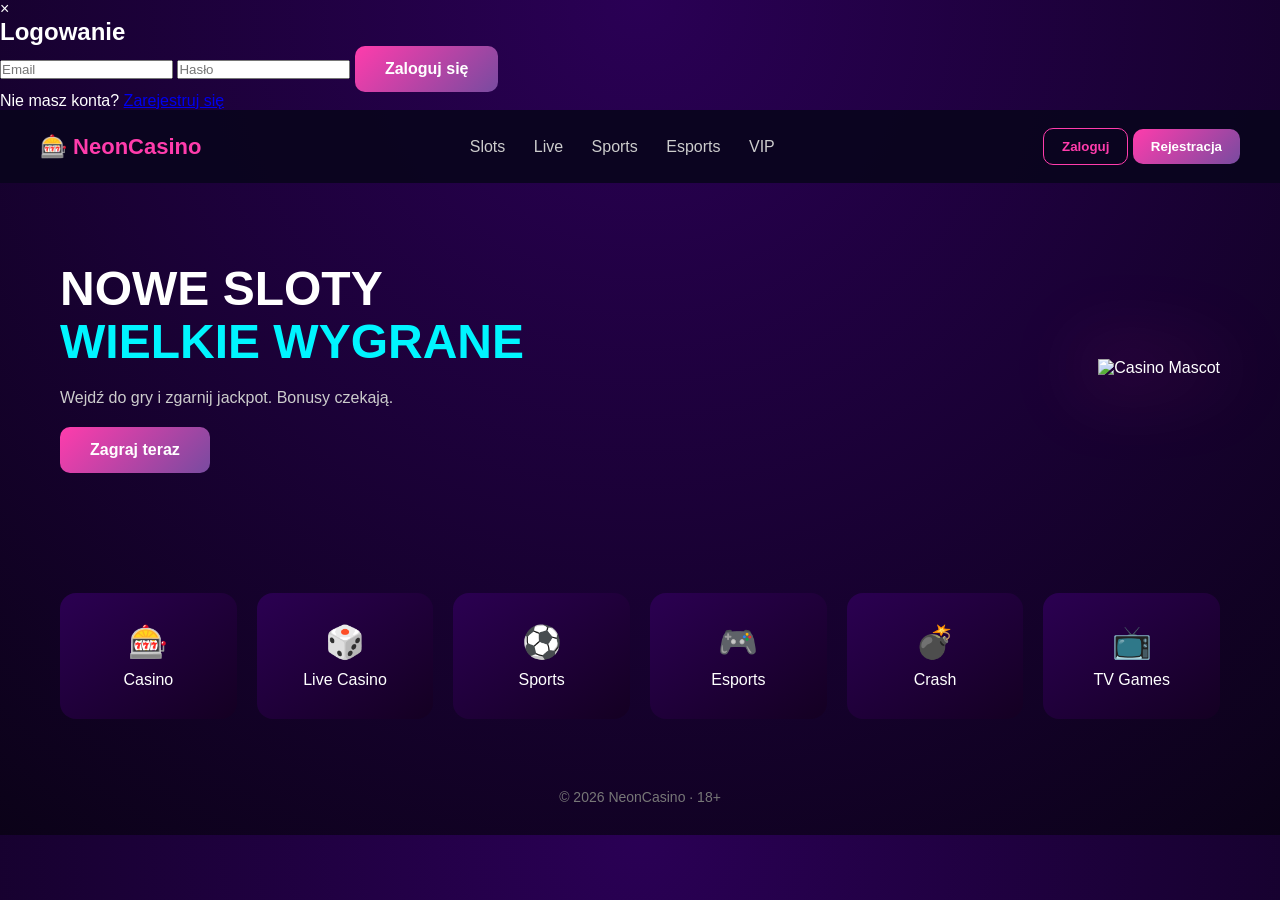
==== frontend/index.html @ 8311e33c "api added and frontend update" ====
<!DOCTYPE html>
<html lang="pl">
<head>
  <meta charset="UTF-8">
  <title>Neon Casino</title>
  <meta name="viewport" content="width=device-width, initial-scale=1.0">
  <link rel="stylesheet" href="style.css">
</head>
<div id="authModal" class="modal">
  <div class="modal-content">
    <span class="close-btn">&times;</span>
    <h2 id="modalTitle">Logowanie</h2>
    <form id="authForm">
      <input type="email" id="email" placeholder="Email" required>
      <input type="password" id="password" placeholder="Hasło" required>
      <button type="submit" class="btn primary big" id="submitAuth">Zaloguj się</button>
    </form>
    <p id="toggleText">Nie masz konta? <a href="#" id="switchToRegister">Zarejestruj się</a></p>
  </div>
</div>
<body>

<header class="topbar">
  <div class="logo">🎰 NeonCasino</div>
  <nav>
    <a href="#">Slots</a>
    <a href="#">Live</a>
    <a href="#">Sports</a>
    <a href="#">Esports</a>
    <a href="#">VIP</a>
  </nav>
  <div class="auth">
    <button class="btn ghost">Zaloguj</button>
    <button class="btn primary">Rejestracja</button>
  </div>
</header>

<section class="hero">
  <div class="hero-text">
    <h1>NOWE SLOTY<br><span>WIELKIE WYGRANE</span></h1>
    <p>Wejdź do gry i zgarnij jackpot. Bonusy czekają.</p>
    <button class="btn primary big">Zagraj teraz</button>
  </div>

  <div class="hero-image">
    <img id="heroImg" src="assets/hero.jpg" alt="Casino Mascot">
  </div>
</section>

<section class="categories">
  <div class="card">🎰<span>Casino</span></div>
  <div class="card">🎲<span>Live Casino</span></div>
  <div class="card">⚽<span>Sports</span></div>
  <div class="card">🎮<span>Esports</span></div>
  <div class="card">💣<span>Crash</span></div>
  <div class="card">📺<span>TV Games</span></div>
</section>

<footer>
  © 2026 NeonCasino · 18+
</footer>

<script src="main.js"></script>
</body>
</html>
---- frontend/style.css ----
* {
    margin: 0;
    padding: 0;
    box-sizing: border-box;
    font-family: 'Segoe UI', sans-serif;
  }
  
  body {
    background: radial-gradient(circle at top, #2a0055, #0b0218);
    color: #fff;
  }
  
  /* HEADER */
  .topbar {
    display: flex;
    justify-content: space-between;
    align-items: center;
    padding: 18px 40px;
    background: rgba(10, 5, 30, 0.95);
  }
  
  .logo {
    font-size: 22px;
    font-weight: 700;
    color: #ff3cac;
  }
  
  nav a {
    margin: 0 12px;
    color: #ccc;
    text-decoration: none;
  }
  
  nav a:hover {
    color: #fff;
  }
  
  /* BUTTONS */
  .btn {
    padding: 10px 18px;
    border-radius: 10px;
    border: none;
    cursor: pointer;
    font-weight: 600;
  }
  
  .btn.primary {
    background: linear-gradient(135deg, #ff3cac, #784ba0);
    color: white;
  }
  
  .btn.ghost {
    background: transparent;
    border: 1px solid #ff3cac;
    color: #ff3cac;
  }
  
  .btn.big {
    padding: 14px 30px;
    font-size: 16px;
  }
  
  /* HERO */
  .hero {
    display: flex;
    justify-content: space-between;
    align-items: center;
    padding: 80px 60px;
  }
  
  .hero-text h1 {
    font-size: 48px;
    line-height: 1.1;
  }
  
  .hero-text span {
    color: #00f5ff;
  }
  
  .hero-text p {
    margin: 20px 0;
    max-width: 420px;
    color: #ccc;
  }
  
  /* IMAGE ANIMATION */
  .hero-image img {
    max-width: 420px;
    opacity: 0;
    transform: translateY(40px) scale(0.95);
    filter: blur(14px);
    transition:
      opacity 1.2s ease,
      transform 1.2s ease,
      filter 1.2s ease;
  }
  
  .hero-image img.show {
    opacity: 1;
    transform: translateY(0) scale(1);
    filter: blur(0);
    filter: drop-shadow(0 0 40px #ff3cac);
  }
  
  /* CATEGORIES */
  .categories {
    display: grid;
    grid-template-columns: repeat(auto-fit, minmax(160px, 1fr));
    gap: 20px;
    padding: 40px 60px;
  }
  
  .card {
    background: linear-gradient(145deg, #2b0052, #140022);
    border-radius: 16px;
    padding: 30px;
    text-align: center;
    font-size: 32px;
    cursor: pointer;
    transition: 0.25s;
  }
  
  .card span {
    display: block;
    font-size: 16px;
    margin-top: 10px;
  }
  
  .card:hover {
    transform: translateY(-6px);
    box-shadow: 0 0 25px #ff3cac66;
  }
  
  /* FOOTER */
  footer {
    text-align: center;
    padding: 30px;
    color: #777;
    font-size: 14px;
  }
  
  /* MOBILE */
  @media (max-width: 900px) {
    .hero {
      flex-direction: column;
      text-align: center;
    }
  
    .hero-image img {
      margin-top: 40px;
    }
  }
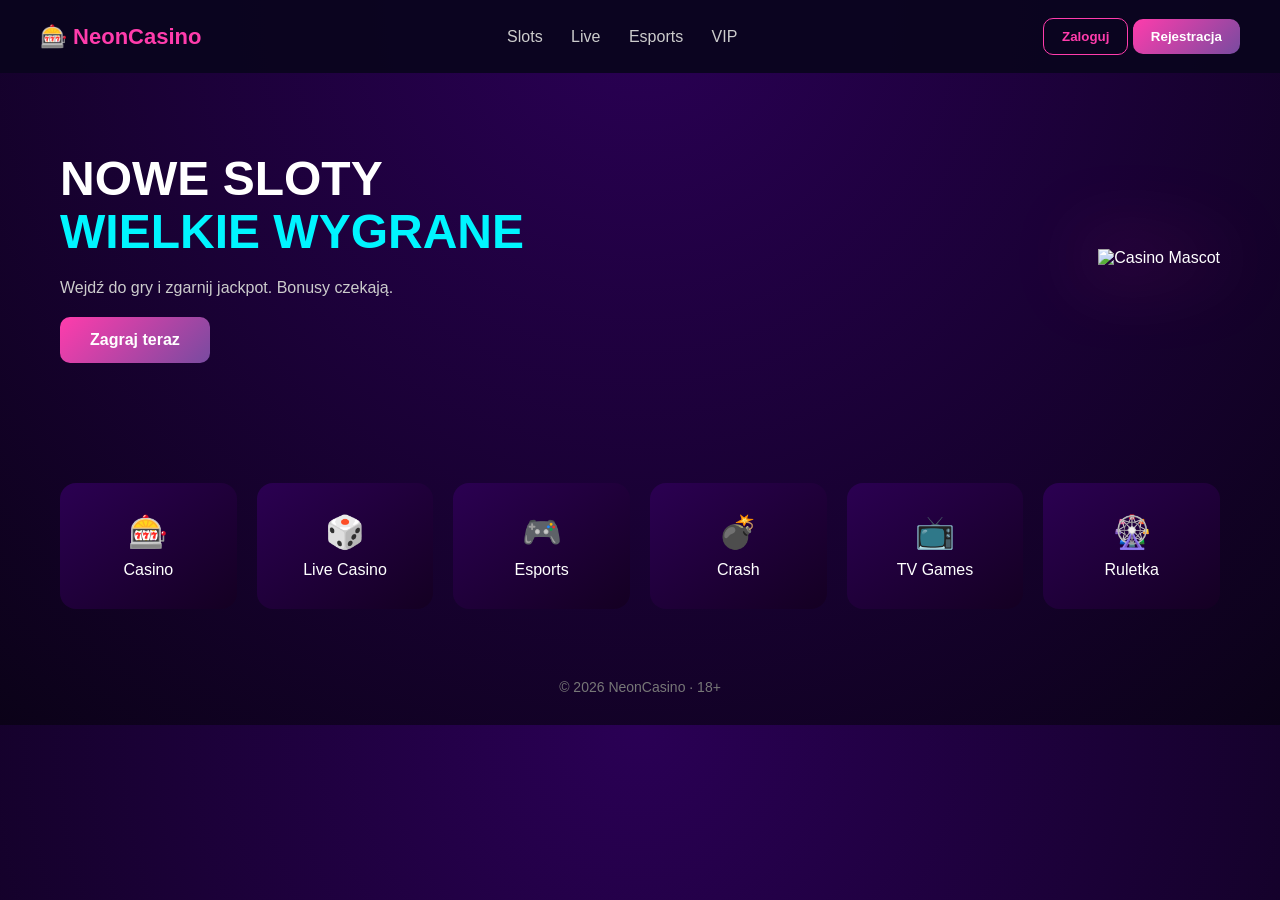
==== commit d33ec3c2: "login page update" ====
--- a/frontend/index.html
+++ b/frontend/index.html
@@ -6,18 +6,6 @@
   <meta name="viewport" content="width=device-width, initial-scale=1.0">
   <link rel="stylesheet" href="style.css">
 </head>
-<div id="authModal" class="modal">
-  <div class="modal-content">
-    <span class="close-btn">&times;</span>
-    <h2 id="modalTitle">Logowanie</h2>
-    <form id="authForm">
-      <input type="email" id="email" placeholder="Email" required>
-      <input type="password" id="password" placeholder="Hasło" required>
-      <button type="submit" class="btn primary big" id="submitAuth">Zaloguj się</button>
-    </form>
-    <p id="toggleText">Nie masz konta? <a href="#" id="switchToRegister">Zarejestruj się</a></p>
-  </div>
-</div>
 <body>
 
 <header class="topbar">
@@ -25,13 +13,12 @@
   <nav>
     <a href="#">Slots</a>
     <a href="#">Live</a>
-    <a href="#">Sports</a>
     <a href="#">Esports</a>
     <a href="#">VIP</a>
   </nav>
   <div class="auth">
-    <button class="btn ghost">Zaloguj</button>
-    <button class="btn primary">Rejestracja</button>
+    <button class="btn ghost" onclick="window.location.href='login.html'">Zaloguj</button>
+    <button class="btn primary" onclick="window.location.href='login.html'">Rejestracja</button>
   </div>
 </header>
 
@@ -50,10 +37,10 @@
 <section class="categories">
   <div class="card">🎰<span>Casino</span></div>
   <div class="card">🎲<span>Live Casino</span></div>
-  <div class="card">⚽<span>Sports</span></div>
   <div class="card">🎮<span>Esports</span></div>
   <div class="card">💣<span>Crash</span></div>
   <div class="card">📺<span>TV Games</span></div>
+  <div class="card">🎡<span>Ruletka</span></div>
 </section>
 
 <footer>
@@ -62,4 +49,4 @@
 
 <script src="main.js"></script>
 </body>
-</html>
+</html>
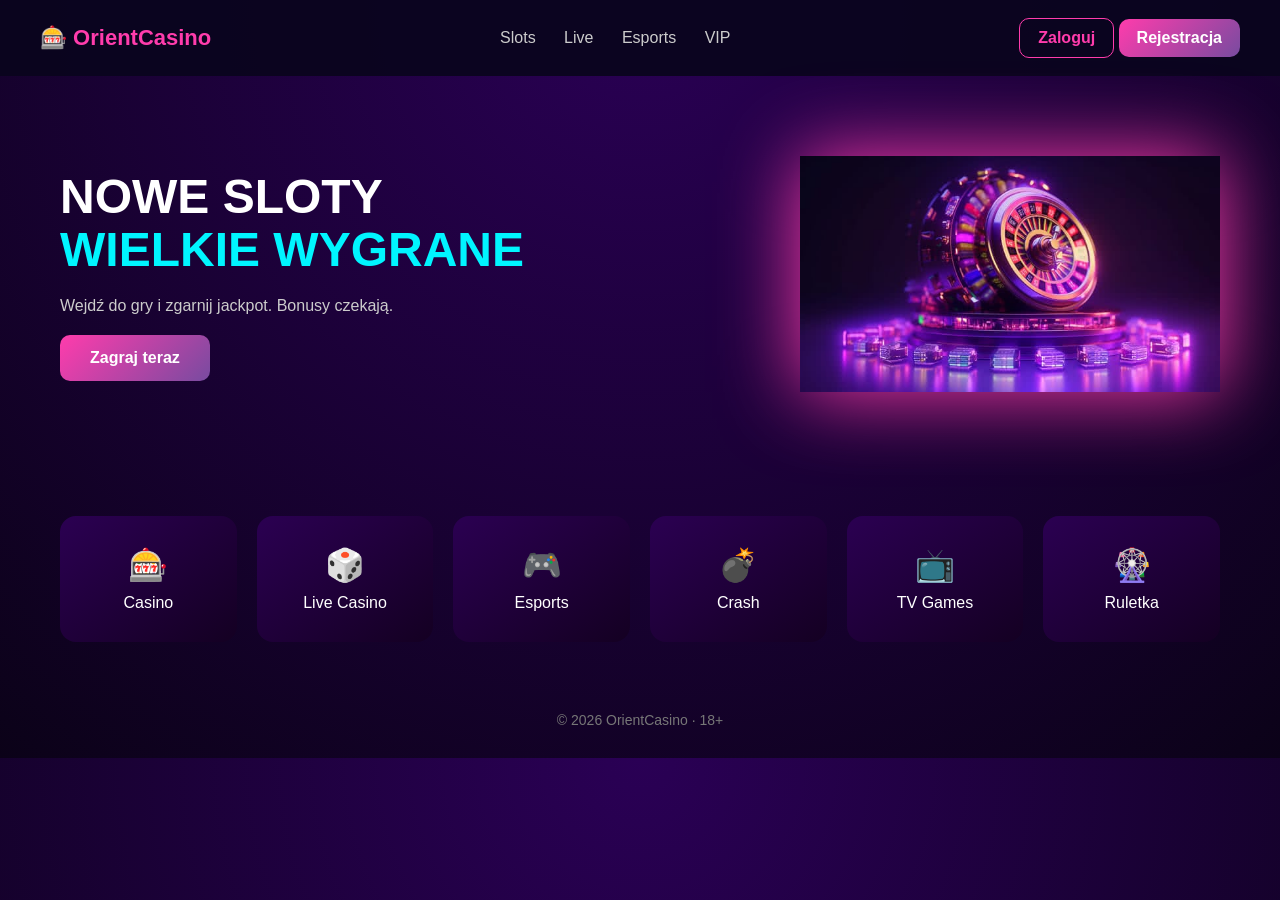
==== commit 20255f0b: "fix: correct static paths and frontend structure" ====
--- a/frontend/index.html
+++ b/frontend/index.html
@@ -2,23 +2,23 @@
 <html lang="pl">
 <head>
   <meta charset="UTF-8">
-  <title>Neon Casino</title>
+  <title>Orient Casino</title>
   <meta name="viewport" content="width=device-width, initial-scale=1.0">
-  <link rel="stylesheet" href="style.css">
+  <link rel="stylesheet" href="static/css/style.css">
 </head>
 <body>
 
 <header class="topbar">
-  <div class="logo">🎰 NeonCasino</div>
+  <div class="logo">🎰 OrientCasino</div>
   <nav>
-    <a href="#">Slots</a>
-    <a href="#">Live</a>
-    <a href="#">Esports</a>
-    <a href="#">VIP</a>
+    <a href="#" aria-label="Slots">Slots</a>
+    <a href="#" aria-label="Live Casino">Live</a>
+    <a href="#" aria-label="Esports">Esports</a>
+    <a href="#" aria-label="VIP">VIP</a>
   </nav>
   <div class="auth">
-    <button class="btn ghost" onclick="window.location.href='login.html'">Zaloguj</button>
-    <button class="btn primary" onclick="window.location.href='login.html'">Rejestracja</button>
+    <a class="btn ghost" href="login.html">Zaloguj</a>
+    <a class="btn primary" href="login.html">Rejestracja</a>
   </div>
 </header>
 
@@ -26,11 +26,11 @@
   <div class="hero-text">
     <h1>NOWE SLOTY<br><span>WIELKIE WYGRANE</span></h1>
     <p>Wejdź do gry i zgarnij jackpot. Bonusy czekają.</p>
-    <button class="btn primary big">Zagraj teraz</button>
+    <a href="login.html" class="btn primary big">Zagraj teraz</a>
   </div>
 
   <div class="hero-image">
-    <img id="heroImg" src="assets/hero.jpg" alt="Casino Mascot">
+    <img id="heroImg" src="static/assets/hero.jpg" alt="Maskotka kasyna">
   </div>
 </section>
 
@@ -44,9 +44,9 @@
 </section>
 
 <footer>
-  © 2026 NeonCasino · 18+
+  © 2026 OrientCasino · 18+
 </footer>
 
-<script src="main.js"></script>
+<script src="static/js/main.js"></script>
 </body>
 </html>
--- a/frontend/static/css/style.css
+++ b/frontend/static/css/style.css
@@ -0,0 +1,153 @@
+* {
+  margin: 0;
+  padding: 0;
+  box-sizing: border-box;
+  font-family: 'Segoe UI', sans-serif;
+}
+
+body {
+  background: radial-gradient(circle at top, #2a0055, #0b0218);
+  color: #fff;
+}
+
+/* HEADER */
+.topbar {
+  display: flex;
+  justify-content: space-between;
+  align-items: center;
+  padding: 18px 40px;
+  background: rgba(10, 5, 30, 0.95);
+}
+
+.logo {
+  font-size: 22px;
+  font-weight: 700;
+  color: #ff3cac;
+}
+
+nav a {
+  margin: 0 12px;
+  color: #ccc;
+  text-decoration: none;
+}
+
+nav a:hover {
+  color: #fff;
+}
+
+/* BUTTONS */
+.btn {
+  padding: 10px 18px;
+  border-radius: 10px;
+  border: none;
+  cursor: pointer;
+  font-weight: 600;
+  text-decoration: none; /* 🔧 żeby <a class="btn"> wyglądało poprawnie */
+  display: inline-block; /* 🔧 spójność z button */
+}
+
+.btn.primary {
+  background: linear-gradient(135deg, #ff3cac, #784ba0);
+  color: white;
+}
+
+.btn.ghost {
+  background: transparent;
+  border: 1px solid #ff3cac;
+  color: #ff3cac;
+}
+
+.btn.big {
+  padding: 14px 30px;
+  font-size: 16px;
+}
+
+/* HERO */
+.hero {
+  display: flex;
+  justify-content: space-between;
+  align-items: center;
+  padding: 80px 60px;
+}
+
+.hero-text h1 {
+  font-size: 48px;
+  line-height: 1.1;
+}
+
+.hero-text span {
+  color: #00f5ff;
+}
+
+.hero-text p {
+  margin: 20px 0;
+  max-width: 420px;
+  color: #ccc;
+}
+
+/* IMAGE ANIMATION */
+.hero-image img {
+  max-width: 420px;
+  opacity: 0;
+  transform: translateY(40px) scale(0.95);
+  filter: blur(14px);
+  transition:
+    opacity 1.2s ease,
+    transform 1.2s ease,
+    filter 1.2s ease;
+}
+
+.hero-image img.show {
+  opacity: 1;
+  transform: translateY(0) scale(1);
+  filter: blur(0) drop-shadow(0 0 40px #ff3cac); /* 🔧 połączone filtry */
+}
+
+/* CATEGORIES */
+.categories {
+  display: grid;
+  grid-template-columns: repeat(auto-fit, minmax(160px, 1fr));
+  gap: 20px;
+  padding: 40px 60px;
+}
+
+.card {
+  background: linear-gradient(145deg, #2b0052, #140022);
+  border-radius: 16px;
+  padding: 30px;
+  text-align: center;
+  font-size: 32px;
+  cursor: pointer;
+  transition: 0.25s;
+}
+
+.card span {
+  display: block;
+  font-size: 16px;
+  margin-top: 10px;
+}
+
+.card:hover {
+  transform: translateY(-6px);
+  box-shadow: 0 0 25px #ff3cac66;
+}
+
+/* FOOTER */
+footer {
+  text-align: center;
+  padding: 30px;
+  color: #777;
+  font-size: 14px;
+}
+
+/* MOBILE */
+@media (max-width: 900px) {
+  .hero {
+    flex-direction: column;
+    text-align: center;
+  }
+
+  .hero-image img {
+    margin-top: 40px;
+  }
+}
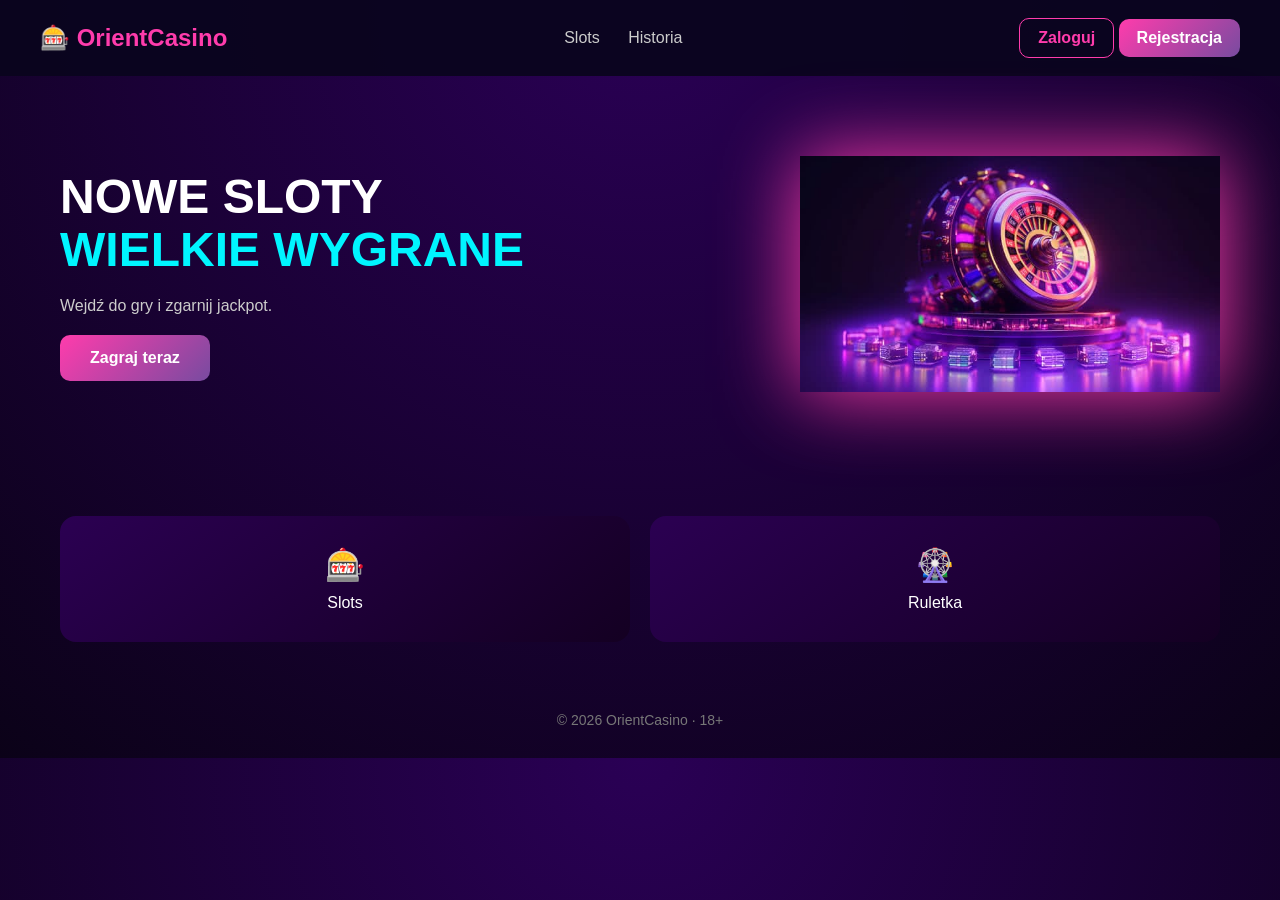
==== commit a0d02fed: "History and small changes" ====
--- a/frontend/index.html
+++ b/frontend/index.html
@@ -5,18 +5,17 @@
   <title>Orient Casino</title>
   <meta name="viewport" content="width=device-width, initial-scale=1.0">
   <link rel="stylesheet" href="static/css/style.css">
+  <link rel="icon" href="static/assets/favicon_main_page.png">
 </head>
 <body>
 
 <header class="topbar">
-  <div class="logo">🎰 OrientCasino</div>
+  <a href="index.html" class="logo">🎰 OrientCasino</a>
   <nav>
-    <a href="#" aria-label="Slots">Slots</a>
-    <a href="#" aria-label="Live Casino">Live</a>
-    <a href="#" aria-label="Esports">Esports</a>
-    <a href="#" aria-label="VIP">VIP</a>
+    <a href="#" onclick="goToSlots()">Slots</a>
+    <a href="history.html">Historia</a>
   </nav>
-  <div class="auth">
+  <div class="auth" id="authBox">
     <a class="btn ghost" href="login.html">Zaloguj</a>
     <a class="btn primary" href="login.html">Rejestracja</a>
   </div>
@@ -25,21 +24,17 @@
 <section class="hero">
   <div class="hero-text">
     <h1>NOWE SLOTY<br><span>WIELKIE WYGRANE</span></h1>
-    <p>Wejdź do gry i zgarnij jackpot. Bonusy czekają.</p>
-    <a href="login.html" class="btn primary big">Zagraj teraz</a>
+    <p>Wejdź do gry i zgarnij jackpot.</p>
+    <a href="#" onclick="goToSlots()" class="btn primary big">Zagraj teraz</a>
   </div>
 
   <div class="hero-image">
-    <img id="heroImg" src="static/assets/hero.jpg" alt="Maskotka kasyna">
+    <img id="heroImg" src="static/assets/hero.jpg">
   </div>
 </section>
 
 <section class="categories">
-  <div class="card">🎰<span>Casino</span></div>
-  <div class="card">🎲<span>Live Casino</span></div>
-  <div class="card">🎮<span>Esports</span></div>
-  <div class="card">💣<span>Crash</span></div>
-  <div class="card">📺<span>TV Games</span></div>
+  <div class="card" onclick="goToSlots()">🎰<span>Slots</span></div>
   <div class="card">🎡<span>Ruletka</span></div>
 </section>
 
@@ -48,5 +43,29 @@
 </footer>
 
 <script src="static/js/main.js"></script>
+
+<script>
+function goToSlots() {
+  const username = localStorage.getItem("username");
+  window.location.href = username ? "slots_game.html" : "login.html";
+}
+
+const username = localStorage.getItem("username");
+const authBox = document.getElementById("authBox");
+
+if (username) {
+  authBox.innerHTML = `
+    <span>👤 ${username}</span>
+    <button class="btn ghost" onclick="logout()">Wyloguj</button>
+  `;
+}
+
+function logout() {
+  localStorage.removeItem("username");
+  localStorage.removeItem("player_id");
+  window.location.reload();
+}
+</script>
+
 </body>
 </html>
--- a/frontend/static/css/style.css
+++ b/frontend/static/css/style.css
@@ -10,7 +10,6 @@
   color: #fff;
 }
 
-/* HEADER */
 .topbar {
   display: flex;
   justify-content: space-between;
@@ -35,15 +34,14 @@
   color: #fff;
 }
 
-/* BUTTONS */
 .btn {
   padding: 10px 18px;
   border-radius: 10px;
   border: none;
   cursor: pointer;
   font-weight: 600;
-  text-decoration: none; /* 🔧 żeby <a class="btn"> wyglądało poprawnie */
-  display: inline-block; /* 🔧 spójność z button */
+  text-decoration: none;
+  display: inline-block;
 }
 
 .btn.primary {
@@ -62,7 +60,6 @@
   font-size: 16px;
 }
 
-/* HERO */
 .hero {
   display: flex;
   justify-content: space-between;
@@ -85,7 +82,6 @@
   color: #ccc;
 }
 
-/* IMAGE ANIMATION */
 .hero-image img {
   max-width: 420px;
   opacity: 0;
@@ -100,10 +96,9 @@
 .hero-image img.show {
   opacity: 1;
   transform: translateY(0) scale(1);
-  filter: blur(0) drop-shadow(0 0 40px #ff3cac); /* 🔧 połączone filtry */
-}
-
-/* CATEGORIES */
+  filter: blur(0) drop-shadow(0 0 40px #ff3cac);
+}
+
 .categories {
   display: grid;
   grid-template-columns: repeat(auto-fit, minmax(160px, 1fr));
@@ -132,7 +127,6 @@
   box-shadow: 0 0 25px #ff3cac66;
 }
 
-/* FOOTER */
 footer {
   text-align: center;
   padding: 30px;
@@ -140,7 +134,6 @@
   font-size: 14px;
 }
 
-/* MOBILE */
 @media (max-width: 900px) {
   .hero {
     flex-direction: column;
@@ -150,4 +143,62 @@
   .hero-image img {
     margin-top: 40px;
   }
+}
+
+.logo {
+  text-decoration: none;
+  color: #ff3cac;
+  font-size: 24px;
+  font-weight: bold;
+}
+
+.history-container {
+  margin-top: 60px;
+  padding: 20px;
+}
+
+.history-wrapper {
+  overflow-x: auto;
+  border-radius: 12px;
+  box-shadow: 0 0 20px rgba(0,0,0,0.4);
+}
+
+.history-table {
+  width: 100%;
+  border-collapse: collapse;
+  background: #140022;
+}
+
+.history-table th {
+  background: #2b0052;
+  padding: 12px;
+  font-weight: bold;
+}
+
+.history-table td {
+  padding: 10px;
+  text-align: center;
+}
+
+.history-table tr {
+  transition: 0.2s;
+}
+
+.history-table tr:hover {
+  background: rgba(255,255,255,0.05);
+}
+
+.history-empty {
+  padding: 20px;
+  opacity: 0.6;
+}
+
+.win-row {
+  color: #00ff9f;
+  font-weight: bold;
+}
+
+.lose-row {
+  color: #ff4d6d;
+  font-weight: bold;
 }
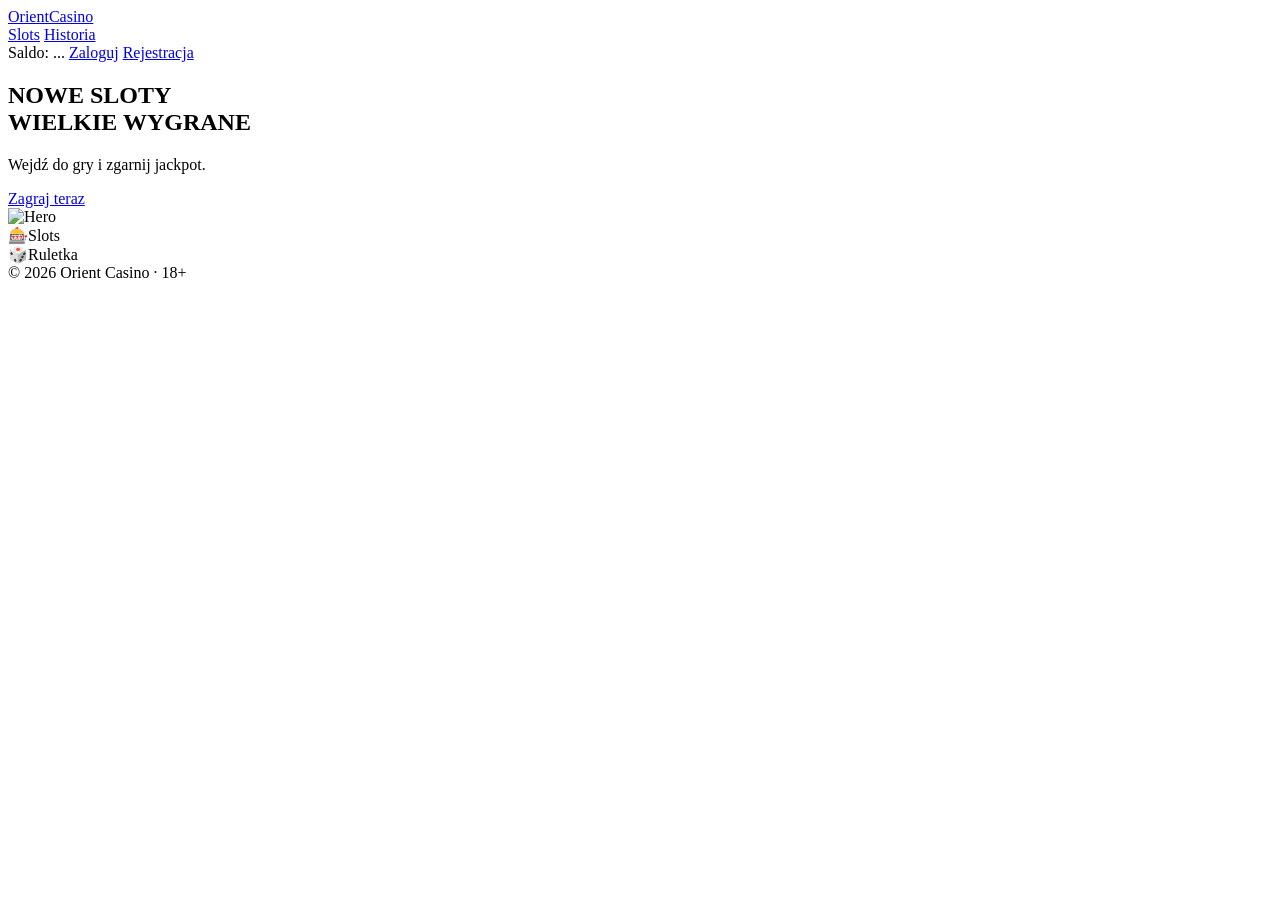
==== commit 82b9f857: "Small changes" ====
--- a/frontend/index.html
+++ b/frontend/index.html
@@ -4,20 +4,24 @@
   <meta charset="UTF-8">
   <title>Orient Casino</title>
   <meta name="viewport" content="width=device-width, initial-scale=1.0">
-  <link rel="stylesheet" href="static/css/style.css">
-  <link rel="icon" href="static/assets/favicon_main_page.png">
+
+  <link rel="stylesheet" href="/static/css/style.css">
+  <link rel="icon" href="/static/assets/favicon_main_page.png">
 </head>
 <body>
 
 <header class="topbar">
-  <a href="index.html" class="logo">🎰 OrientCasino</a>
+  <a href="index.html" class="logo">OrientCasino</a>
+
   <nav>
-    <a href="#" onclick="goToSlots()">Slots</a>
+    <a href="#" class="go-slots">Slots</a>
     <a href="history.html">Historia</a>
   </nav>
+
   <div class="auth" id="authBox">
-    <a class="btn ghost" href="login.html">Zaloguj</a>
-    <a class="btn primary" href="login.html">Rejestracja</a>
+    <span id="balanceDisplay">Saldo: ...</span>
+    <a class="btn ghost login-link" href="login.html">Zaloguj</a>
+    <a class="btn primary login-link" href="login.html?mode=register">Rejestracja</a>
   </div>
 </header>
 
@@ -25,47 +29,24 @@
   <div class="hero-text">
     <h1>NOWE SLOTY<br><span>WIELKIE WYGRANE</span></h1>
     <p>Wejdź do gry i zgarnij jackpot.</p>
-    <a href="#" onclick="goToSlots()" class="btn primary big">Zagraj teraz</a>
+    <a href="#" class="btn primary big go-slots">Zagraj teraz</a>
   </div>
 
   <div class="hero-image">
-    <img id="heroImg" src="static/assets/hero.jpg">
+    <img id="heroImg" src="/static/assets/hero.jpg" alt="Hero">
   </div>
 </section>
 
 <section class="categories">
-  <div class="card" onclick="goToSlots()">🎰<span>Slots</span></div>
-  <div class="card">🎡<span>Ruletka</span></div>
+  <div class="card go-slots">🎰<span>Slots</span></div>
+  <div class="card">🎲<span>Ruletka</span></div>
 </section>
 
 <footer>
-  © 2026 OrientCasino · 18+
+  © 2026 Orient Casino · 18+
 </footer>
 
-<script src="static/js/main.js"></script>
-
-<script>
-function goToSlots() {
-  const username = localStorage.getItem("username");
-  window.location.href = username ? "slots_game.html" : "login.html";
-}
-
-const username = localStorage.getItem("username");
-const authBox = document.getElementById("authBox");
-
-if (username) {
-  authBox.innerHTML = `
-    <span>👤 ${username}</span>
-    <button class="btn ghost" onclick="logout()">Wyloguj</button>
-  `;
-}
-
-function logout() {
-  localStorage.removeItem("username");
-  localStorage.removeItem("player_id");
-  window.location.reload();
-}
-</script>
+<script src="/static/js/main.js"></script>
 
 </body>
 </html>
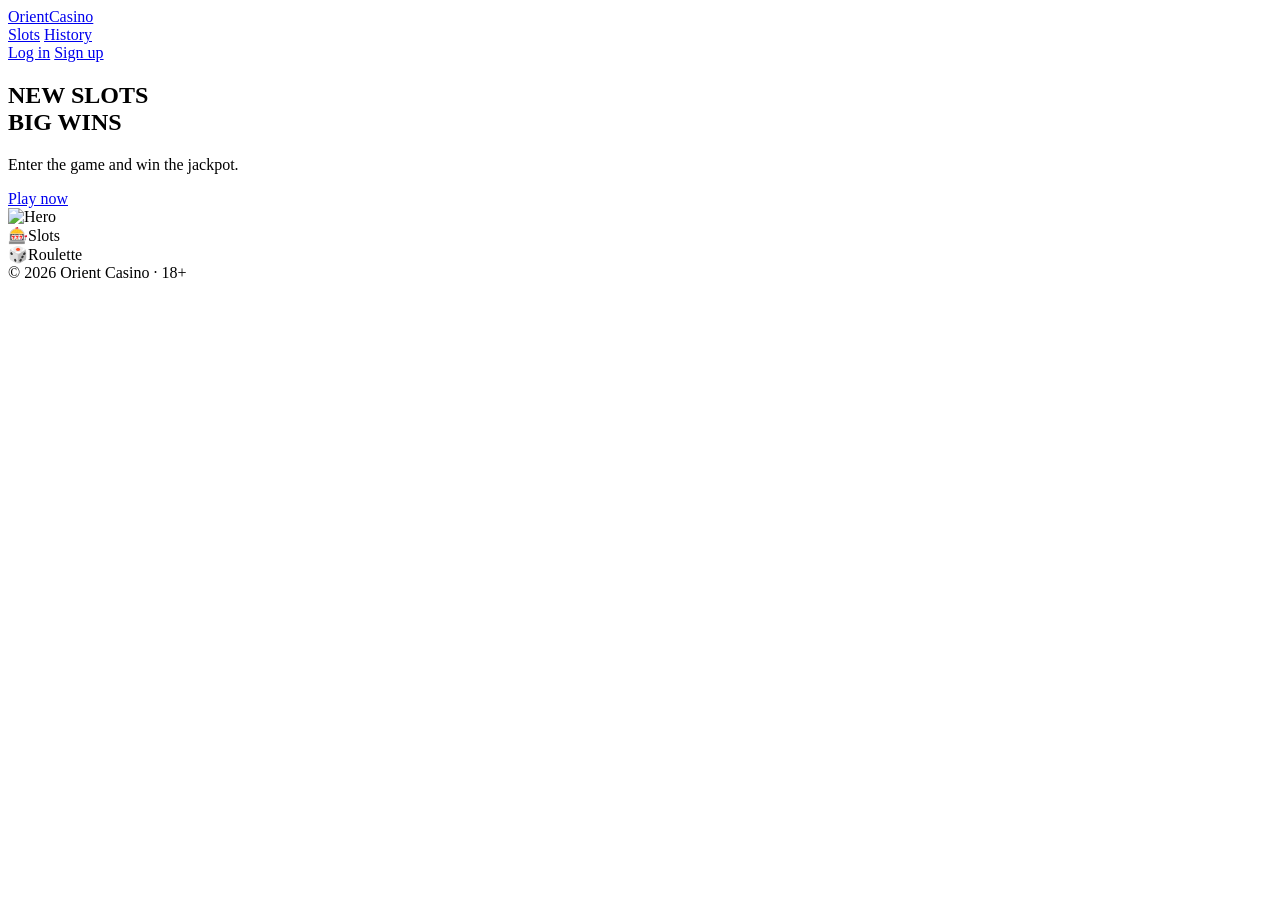
==== commit d1883371: "Small changes" ====
--- a/frontend/index.html
+++ b/frontend/index.html
@@ -15,21 +15,20 @@
 
   <nav>
     <a href="#" class="go-slots">Slots</a>
-    <a href="history.html">Historia</a>
+    <a href="history.html">History</a>
   </nav>
 
   <div class="auth" id="authBox">
-    <span id="balanceDisplay">Saldo: ...</span>
-    <a class="btn ghost login-link" href="login.html">Zaloguj</a>
-    <a class="btn primary login-link" href="login.html?mode=register">Rejestracja</a>
+    <a class="btn ghost login-link" href="login.html">Log in</a>
+    <a class="btn primary login-link" href="login.html?mode=register">Sign up</a>
   </div>
 </header>
 
 <section class="hero">
   <div class="hero-text">
-    <h1>NOWE SLOTY<br><span>WIELKIE WYGRANE</span></h1>
-    <p>Wejdź do gry i zgarnij jackpot.</p>
-    <a href="#" class="btn primary big go-slots">Zagraj teraz</a>
+    <h1>NEW SLOTS<br><span>BIG WINS</span></h1>
+    <p>Enter the game and win the jackpot.</p>
+    <a href="#" class="btn primary big go-slots">Play now</a>
   </div>
 
   <div class="hero-image">
@@ -39,7 +38,7 @@
 
 <section class="categories">
   <div class="card go-slots">🎰<span>Slots</span></div>
-  <div class="card">🎲<span>Ruletka</span></div>
+  <div class="card">🎲<span>Roulette</span></div>
 </section>
 
 <footer>
